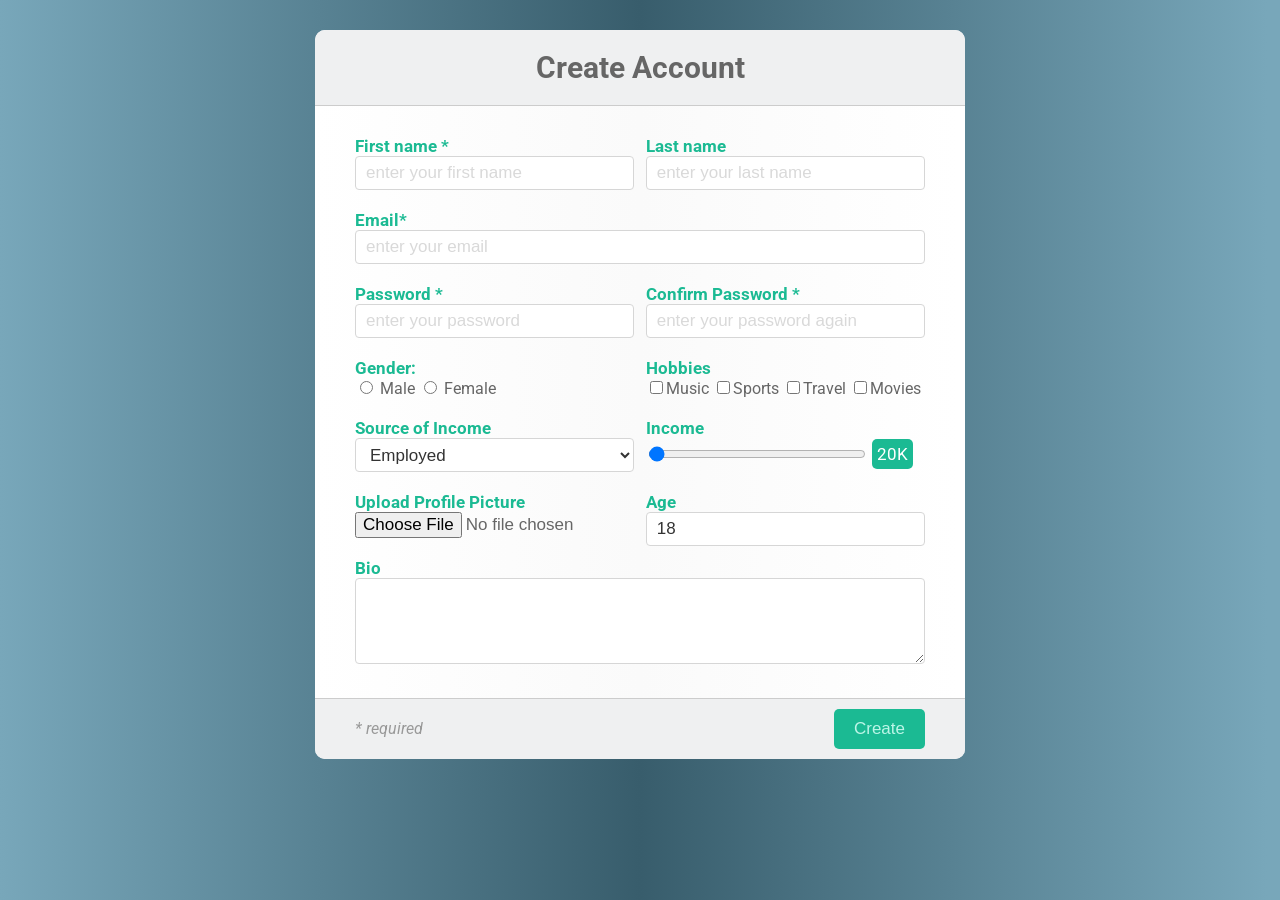
==== index.html @ fca036a0 "updating" ====
<!DOCTYPE html>
<html>
  <head>
    <meta charset="utf-8">
    <title>HTML CSS Register Form</title>
    <link rel="stylesheet" href="style.css">
  </head>
  <body>
    <form class="signup-form" action="/register" method="post">

      <!-- form header -->
      <div class="form-header">
        <h1>Create Account</h1>
      </div>

      <!-- form body -->
      <div class="form-body">

        <!-- Firstname and Lastname -->
        <div class="horizontal-group">
          <div class="form-group left">
            <label for="firstname" class="label-title">First name *</label>
            <input type="text" id="firstname" class="form-input" placeholder="enter your first name" required="required" />
          </div>
          <div class="form-group right">
            <label for="lastname" class="label-title">Last name</label>
            <input type="text" id="lastname" class="form-input" placeholder="enter your last name" />
          </div>
        </div>

        <!-- Email -->
        <div class="form-group">
          <label for="email" class="label-title">Email*</label>
          <input type="email" id="email" class="form-input" placeholder="enter your email" required="required">
        </div>

        <!-- Passwrod and confirm password -->
        <div class="horizontal-group">
          <div class="form-group left">
            <label for="password" class="label-title">Password *</label>
            <input type="password" id="password" class="form-input" placeholder="enter your password" required="required">
          </div>
          <div class="form-group right">
            <label for="confirm-password" class="label-title">Confirm Password *</label>
            <input type="password" class="form-input" id="confirm-password" placeholder="enter your password again" required="required">
          </div>
        </div>

        <!-- Gender and Hobbies -->
        <div class="horizontal-group">
          <div class="form-group left">
            <label class="label-title">Gender:</label>
            <div class="input-group">
              <label for="male"><input type="radio" name="gender" value="male" id="male"> Male</label>
              <label for="female"><input type="radio" name="gender" value="female" id="female"> Female</label>
            </div>
          </div>
          <div class="form-group right">
            <label class="label-title">Hobbies</label>
            <div >
              <label><input type="checkbox" value="Web">Music</label>
              <label><input type="checkbox" value="iOS">Sports</label>
              <label><input type="checkbox" value="Andriod">Travel</label>
              <label><input type="checkbox" value="Game">Movies</label>
            </div>
          </div>
        </div>

        <!-- Source of Income and Income -->
        <div class="horizontal-group">
          <div class="form-group left" >
            <label class="label-title">Source of Income</label>
            <select class="form-input" id="level" >
              <option value="B">Employed</option>
              <option value="I">Self-employed</option>
              <option value="A">Unemployed</option>
            </select>
          </div>
          <div class="form-group right">
            <label for="experience" class="label-title">Income</label>
            <input type="range" min="20" max="100" step="5"  value="0" id="experience" class="form-input" onChange="change();" style="height:28px;width:78%;padding:0;">
            <span id="range-label">20K</span>
          </div>
        </div>

        <!-- Profile picture and Age -->
        <div class="horizontal-group">
          <div class="form-group left" >
            <label for="choose-file" class="label-title">Upload Profile Picture</label>
            <input type="file" id="choose-file" size="80">
          </div>
          <div class="form-group right">
            <label for="experience" class="label-title">Age</label>
            <input type="number" min="18" max="80"  value="18" class="form-input">
          </div>
        </div>

        <!-- Bio -->
        <div class="form-group">
          <label for="choose-file" class="label-title">Bio</label>
          <textarea class="form-input" rows="4" cols="50" style="height:auto"></textarea>
        </div>
      </div>

      <!-- form-footer -->
      <div class="form-footer">
        <span>* required</span>
        <button type="submit" class="btn">Create</button>
      </div>

    </form>

    <!-- Script for range input label -->
    <script>
      var rangeLabel = document.getElementById("range-label");
      var experience = document.getElementById("experience");

      function change() {
      rangeLabel.innerText = experience.value + "K";
      }
    </script>

  </body>
</html>
---- style.css ----
/*---------------------------------------*/
/* Font */
/*---------------------------------------*/
@import url('https://fonts.googleapis.com/css?family=Roboto');


/*---------------------------------------*/
/* Register Form */
/*---------------------------------------*/
body {
  background:linear-gradient(to right, #78a7ba 0%, #385D6C 50%, #78a7ba 99%);
}

.signup-form {
  font-family: "Roboto", sans-serif;
  width:650px;
  margin:30px auto;
  background:linear-gradient(to right, #ffffff 0%, #fafafa 50%, #ffffff 99%);
  border-radius: 10px;
}

/*---------------------------------------*/
/* Form Header */
/*---------------------------------------*/
.form-header  {
  background-color: #EFF0F1;
  border-top-left-radius: 10px;
  border-top-right-radius: 10px;
}

.form-header h1 {
  font-size: 30px;
  text-align:center;
  color:#666;
  padding:20px 0;
  border-bottom:1px solid #cccccc;
}

/*---------------------------------------*/
/* Form Body */
/*---------------------------------------*/
.form-body {
  padding:10px 40px;
  color:#666;
}

.form-group{
  margin-bottom:20px;
}

.form-body .label-title {
  color:#1BBA93;
  font-size: 17px;
  font-weight: bold;
}

.form-body .form-input {
    font-size: 17px;
    box-sizing: border-box;
    width: 100%;
    height: 34px;
    padding-left: 10px;
    padding-right: 10px;
    color: #333333;
    text-align: left;
    border: 1px solid #d6d6d6;
    border-radius: 4px;
    background: white;
    outline: none;
}



.horizontal-group .left{
  float:left;
  width:49%;
}

.horizontal-group .right{
  float:right;
  width:49%;
}

input[type="file"] {
  outline: none;
  cursor:pointer;
  font-size: 17px;
}

#range-label {
  width:15%;
  padding:5px;
  background-color: #1BBA93;
  color:white;
  border-radius: 5px;
  font-size: 17px;
  position: relative;
  top:-8px;
}


::-webkit-input-placeholder  {
  color:#d9d9d9;
}

/*---------------------------------------*/
/* Form Footer */
/*---------------------------------------*/
.signup-form .form-footer  {
  background-color: #EFF0F1;
  border-bottom-left-radius: 10px;
  border-bottom-right-radius: 10px;
  padding:10px 40px;
  text-align: right;
  border-top: 1px solid #cccccc;
  clear:both;
}

.form-footer span {
  float:left;
  margin-top: 10px;
  color:#999;  
  font-style: italic;
  font-weight: thin;
}

.btn {
   display:inline-block;
   padding:10px 20px;
   background-color: #1BBA93;
   font-size:17px;
   border:none;
   border-radius:5px;
   color:#bcf5e7;
   cursor:pointer;
}

.btn:hover {
  background-color: #169c7b;
  color:white;
}
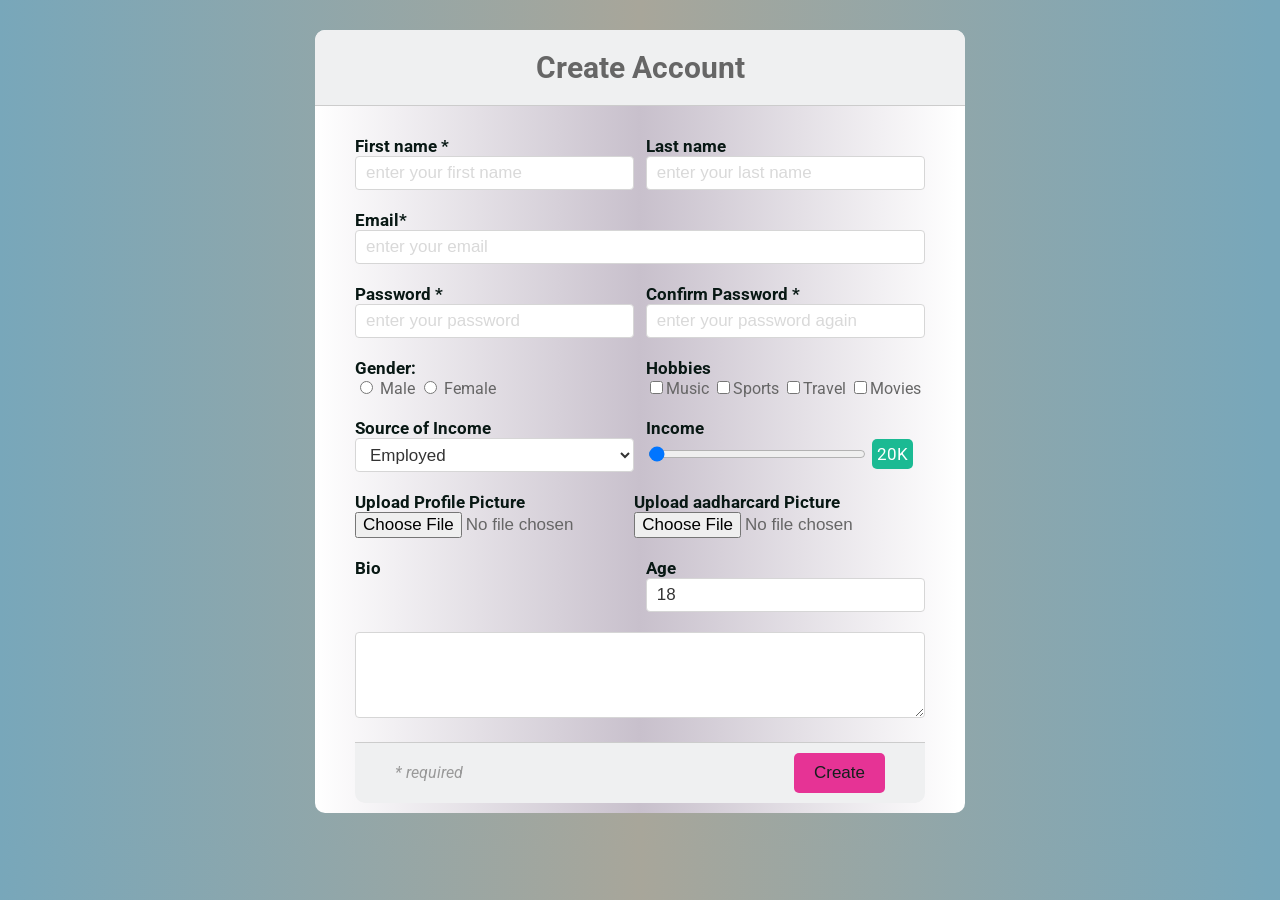
==== commit c392411a: "c" ====
--- a/index.html
+++ b/index.html
@@ -2,7 +2,7 @@
 <html>
   <head>
     <meta charset="utf-8">
-    <title>HTML CSS Register Form</title>
+    <title>teacher vacancy portal</title>
     <link rel="stylesheet" href="style.css">
   </head>
   <body>
@@ -88,7 +88,12 @@
           <div class="form-group left" >
             <label for="choose-file" class="label-title">Upload Profile Picture</label>
             <input type="file" id="choose-file" size="80">
-          </div>
+          </div> 
+          <div class="horizontal-group">
+            <div class="form-group left" >
+              <label for="choose-file" class="label-title">Upload aadharcard Picture</label>
+              <input type="file" id="choose-file" size="80">
+            </div>
           <div class="form-group right">
             <label for="experience" class="label-title">Age</label>
             <input type="number" min="18" max="80"  value="18" class="form-input">
--- a/style.css
+++ b/style.css
@@ -8,14 +8,14 @@
 /* Register Form */
 /*---------------------------------------*/
 body {
-  background:linear-gradient(to right, #78a7ba 0%, #385D6C 50%, #78a7ba 99%);
+  background:linear-gradient(to right, #78a7ba 0%, #a8a69a 50%, #78a7ba 99%);
 }
 
 .signup-form {
   font-family: "Roboto", sans-serif;
   width:650px;
   margin:30px auto;
-  background:linear-gradient(to right, #ffffff 0%, #fafafa 50%, #ffffff 99%);
+  background:linear-gradient(to right, #ffffff 0%, #c8c0cc 50%, #ffffff 99%);
   border-radius: 10px;
 }
 
@@ -49,7 +49,7 @@
 }
 
 .form-body .label-title {
-  color:#1BBA93;
+  color:#081814;
   font-size: 17px;
   font-weight: bold;
 }
@@ -127,15 +127,15 @@
 .btn {
    display:inline-block;
    padding:10px 20px;
-   background-color: #1BBA93;
+   background-color: #e63395;
    font-size:17px;
    border:none;
    border-radius:5px;
-   color:#bcf5e7;
+   color:#14201d;
    cursor:pointer;
 }
 
 .btn:hover {
-  background-color: #169c7b;
+  background-color: #f55c15;
   color:white;
 }
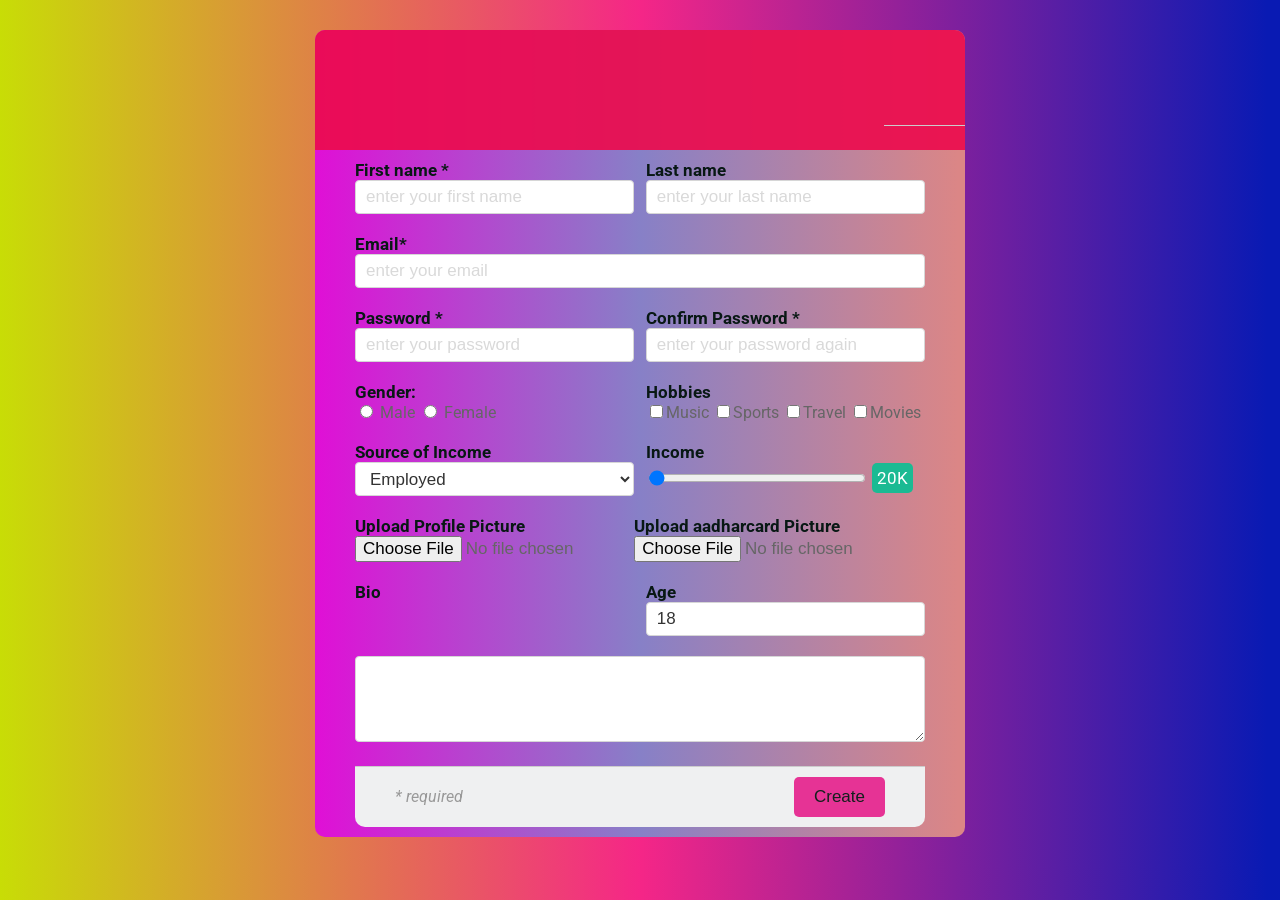
==== commit b3c86ec1: "d" ====
--- a/index.html
+++ b/index.html
@@ -10,7 +10,7 @@
 
       <!-- form header -->
       <div class="form-header">
-        <h1>Create Account</h1>
+        <marquee ><h1>TEACHER VACANCY PORTAL &#128513</h1></marquee>
       </div>
 
       <!-- form body -->
--- a/style.css
+++ b/style.css
@@ -8,30 +8,32 @@
 /* Register Form */
 /*---------------------------------------*/
 body {
-  background:linear-gradient(to right, #78a7ba 0%, #a8a69a 50%, #78a7ba 99%);
+  background:linear-gradient(to right, #c8dd06 0%, #f52687 50%, #091ab3 99%);
 }
 
 .signup-form {
   font-family: "Roboto", sans-serif;
   width:650px;
   margin:30px auto;
-  background:linear-gradient(to right, #ffffff 0%, #c8c0cc 50%, #ffffff 99%);
-  border-radius: 10px;
+  background:linear-gradient(to right, #e00fd6 0%, #8780c7 50%, #db8686 99%);
+  border-radius: 10px; 
+  transition: cubic-bezier(0.075, 0.82, 0.165, 1);
 }
 
 /*---------------------------------------*/
 /* Form Header */
 /*---------------------------------------*/
 .form-header  {
-  background-color: #EFF0F1;
+  background-color: #ec0b4eea;
   border-top-left-radius: 10px;
-  border-top-right-radius: 10px;
+  border-top-right-radius: 10px; 
+  color:black;
 }
 
 .form-header h1 {
   font-size: 30px;
   text-align:center;
-  color:#666;
+  color: #081814;
   padding:20px 0;
   border-bottom:1px solid #cccccc;
 }
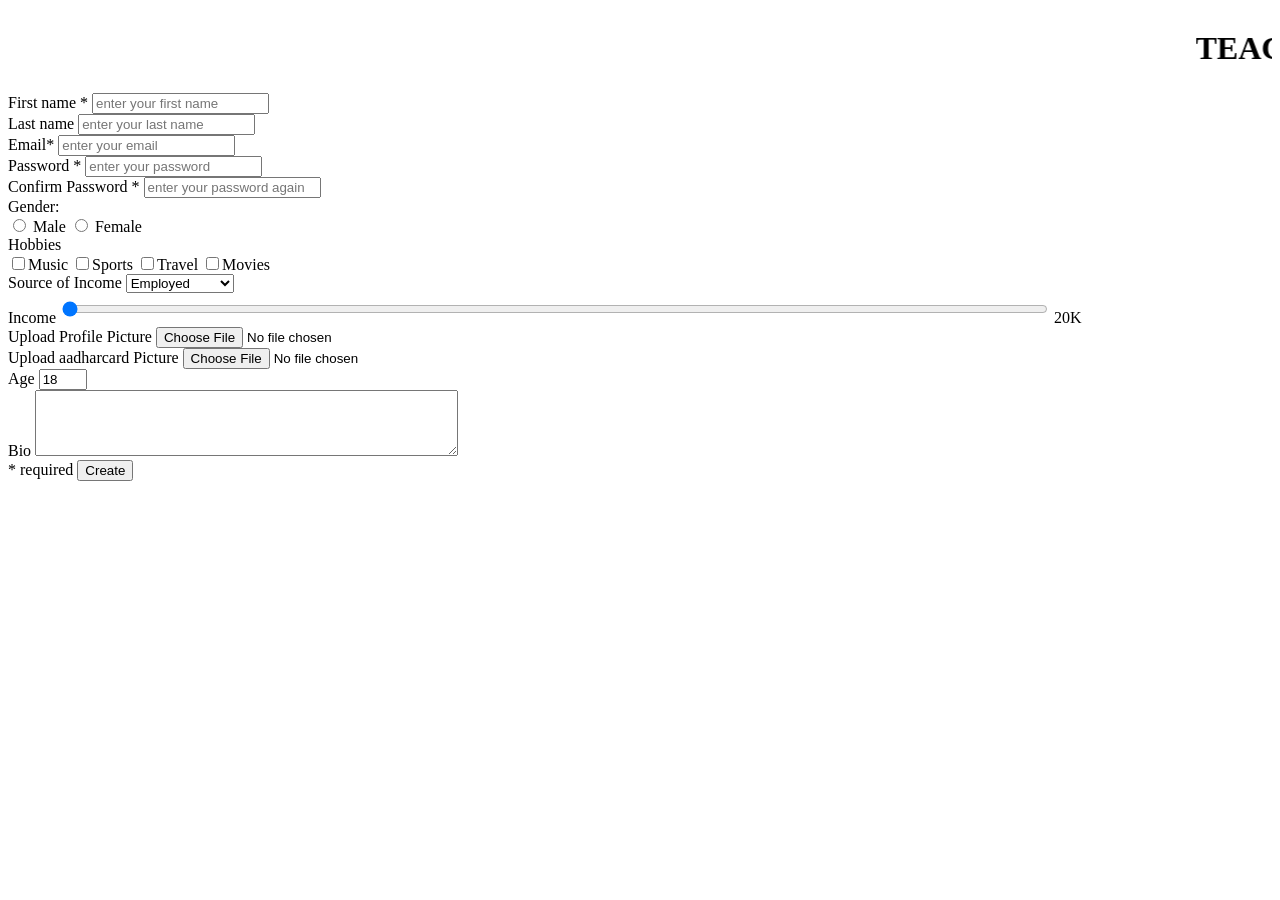
==== commit 9394f313: "g" ====
--- a/index.html
+++ b/index.html
@@ -3,7 +3,7 @@
   <head>
     <meta charset="utf-8">
     <title>teacher vacancy portal</title>
-    <link rel="stylesheet" href="style.css">
+    <link rel="stylesheet" href="/css/style.css">
   </head>
   <body>
     <form class="signup-form" action="/register" method="post">
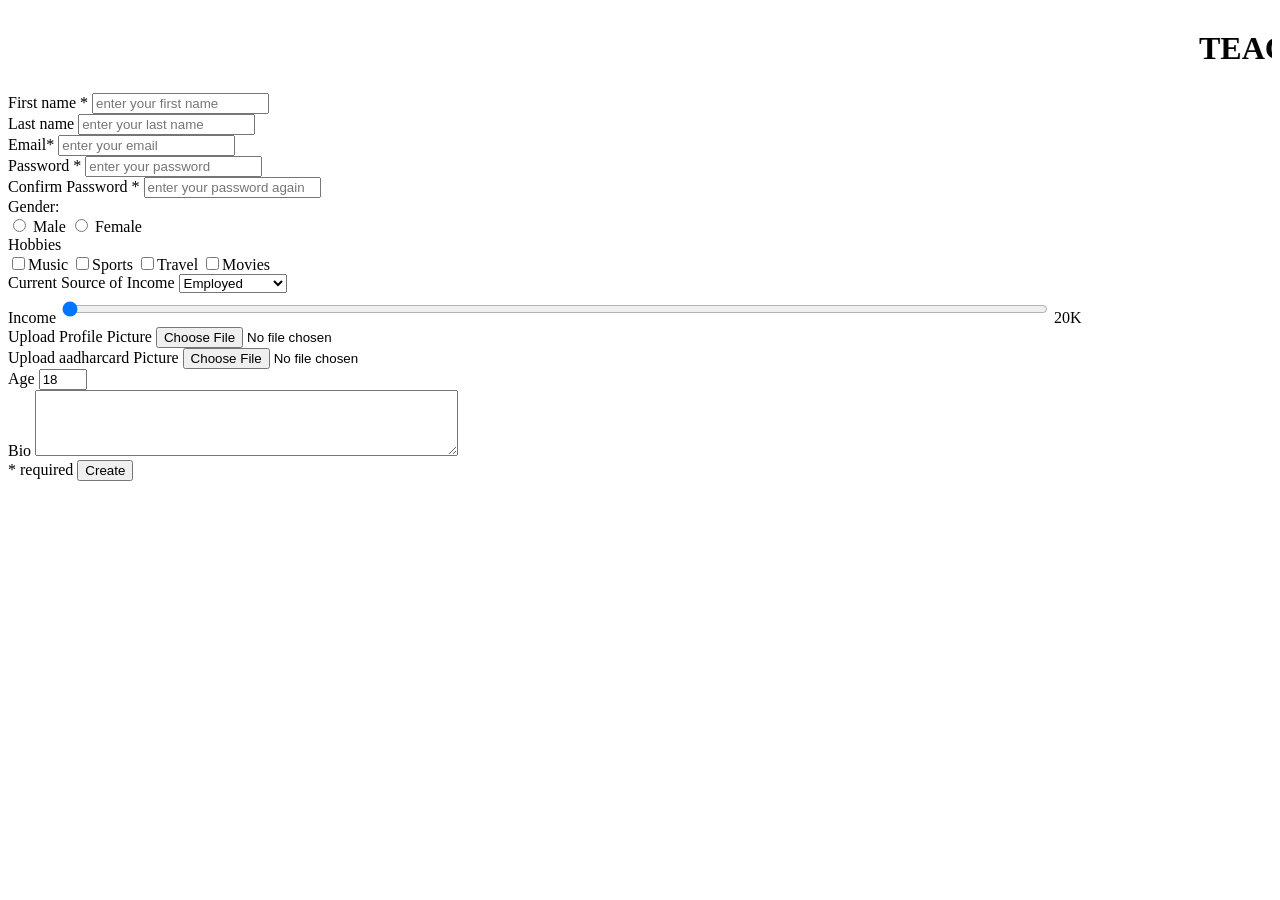
==== commit d2886b26: "i" ====
--- a/index.html
+++ b/index.html
@@ -69,7 +69,7 @@
         <!-- Source of Income and Income -->
         <div class="horizontal-group">
           <div class="form-group left" >
-            <label class="label-title">Source of Income</label>
+            <label class="label-title"> Current Source of Income</label>
             <select class="form-input" id="level" >
               <option value="B">Employed</option>
               <option value="I">Self-employed</option>
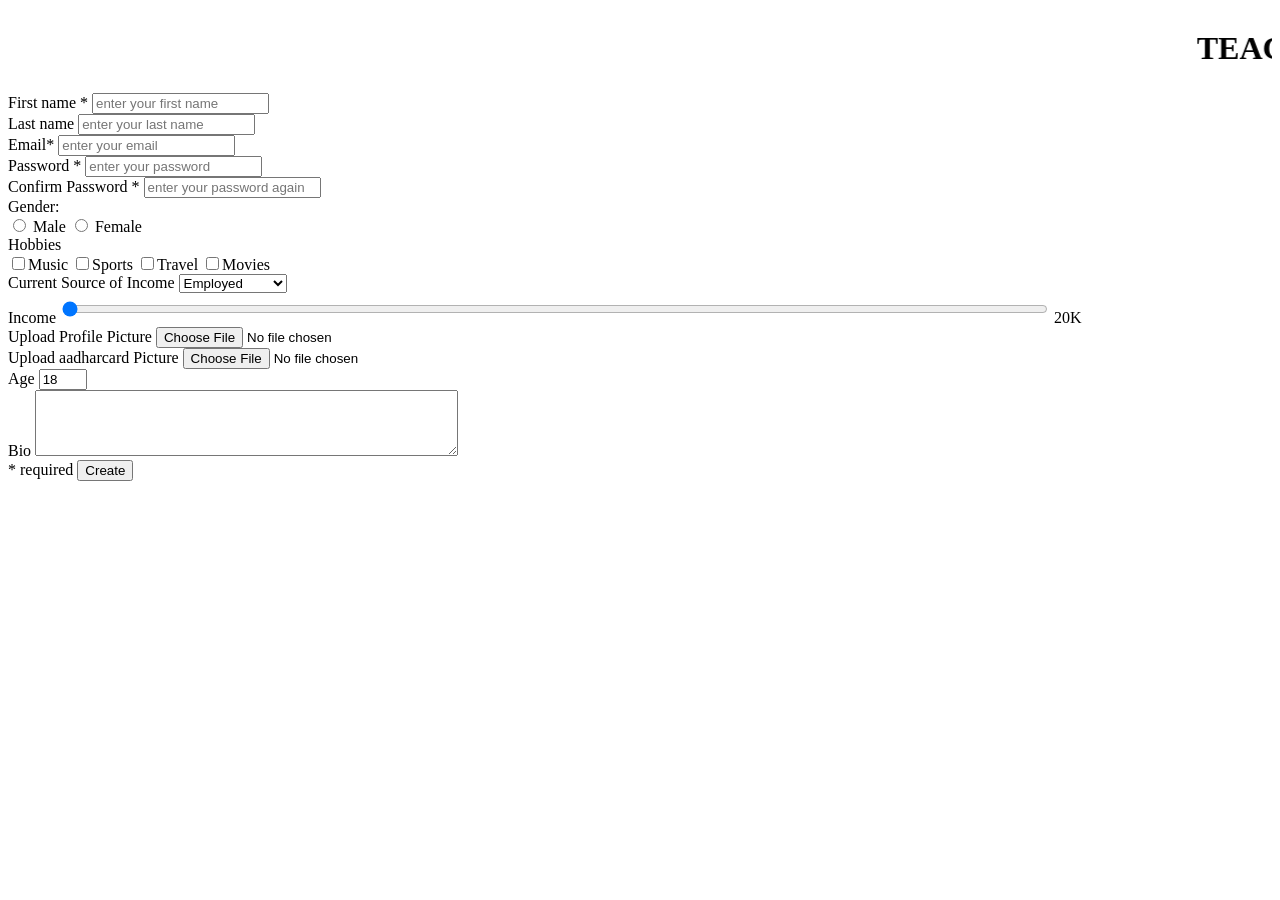
==== commit a7a1fc55: "a" ====
--- a/index.html
+++ b/index.html
@@ -6,7 +6,7 @@
     <link rel="stylesheet" href="/css/style.css">
   </head>
   <body>
-    <form class="signup-form" action="/register" method="post">
+    <form class="signup-form" action="contact.php" method="post">
 
       <!-- form header -->
       <div class="form-header">
@@ -20,25 +20,25 @@
         <div class="horizontal-group">
           <div class="form-group left">
             <label for="firstname" class="label-title">First name *</label>
-            <input type="text" id="firstname" class="form-input" placeholder="enter your first name" required="required" />
+            <input type="text" id="firstname" name="name" class="form-input" placeholder="enter your first name" required="required" />
           </div>
           <div class="form-group right">
             <label for="lastname" class="label-title">Last name</label>
-            <input type="text" id="lastname" class="form-input" placeholder="enter your last name" />
+            <input type="text" id="lastname" class="form-input" name="lastname" placeholder="enter your last name" />
           </div>
         </div>
 
         <!-- Email -->
         <div class="form-group">
           <label for="email" class="label-title">Email*</label>
-          <input type="email" id="email" class="form-input" placeholder="enter your email" required="required">
+          <input type="email" id="email" name="email" class="form-input" placeholder="enter your email" required="required">
         </div>
 
         <!-- Passwrod and confirm password -->
         <div class="horizontal-group">
           <div class="form-group left">
             <label for="password" class="label-title">Password *</label>
-            <input type="password" id="password" class="form-input" placeholder="enter your password" required="required">
+            <input type="password" id="password" name="password" class="form-input" placeholder="enter your password" required="required">
           </div>
           <div class="form-group right">
             <label for="confirm-password" class="label-title">Confirm Password *</label>
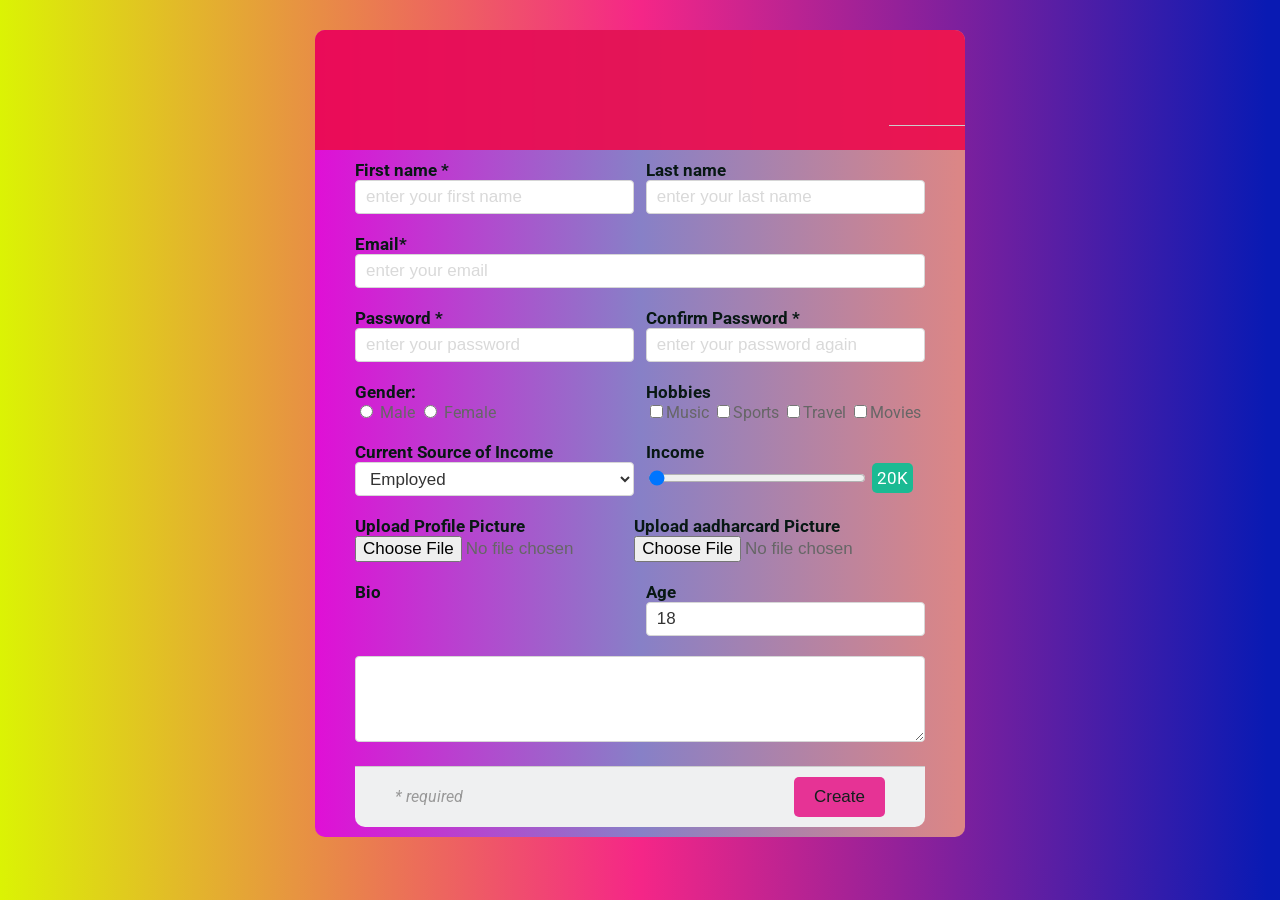
==== commit 6a70b75b: "path" ====
--- a/index.html
+++ b/index.html
@@ -3,7 +3,7 @@
   <head>
     <meta charset="utf-8">
     <title>teacher vacancy portal</title>
-    <link rel="stylesheet" href="/css/style.css">
+    <link rel="stylesheet" href="style.css">
   </head>
   <body>
     <form class="signup-form" action="contact.php" method="post">
@@ -126,4 +126,4 @@
     </script>
 
   </body>
-</html>+</html>
--- a/style.css
+++ b/style.css
@@ -0,0 +1,143 @@
+/*---------------------------------------*/
+/* Font */
+/*---------------------------------------*/
+@import url('https://fonts.googleapis.com/css?family=Roboto');
+
+
+/*---------------------------------------*/
+/* Register Form */
+/*---------------------------------------*/
+body {
+  background:linear-gradient(to right, #dbf304 0%, #f52687 50%, #091ab3 99%);
+}
+
+.signup-form {
+  font-family: "Roboto", sans-serif;
+  width:650px;
+  margin:30px auto;
+  background:linear-gradient(to right, #e00fd6 0%, #8780c7 50%, #db8686 99%);
+  border-radius: 10px; 
+  transition: cubic-bezier(0.075, 0.82, 0.165, 1);
+}
+
+/*---------------------------------------*/
+/* Form Header */
+/*---------------------------------------*/
+.form-header  {
+  background-color: #ec0b4eea;
+  border-top-left-radius: 10px;
+  border-top-right-radius: 10px; 
+  color:black;
+}
+
+.form-header h1 {
+  font-size: 30px;
+  text-align:center;
+  color: #081814;
+  padding:20px 0;
+  border-bottom:1px solid #cccccc;
+}
+
+/*---------------------------------------*/
+/* Form Body */
+/*---------------------------------------*/
+.form-body {
+  padding:10px 40px;
+  color:#666;
+}
+
+.form-group{
+  margin-bottom:20px;
+}
+
+.form-body .label-title {
+  color:#081814;
+  font-size: 17px;
+  font-weight: bold;
+}
+
+.form-body .form-input {
+    font-size: 17px;
+    box-sizing: border-box;
+    width: 100%;
+    height: 34px;
+    padding-left: 10px;
+    padding-right: 10px;
+    color: #333333;
+    text-align: left;
+    border: 1px solid #d6d6d6;
+    border-radius: 4px;
+    background: white;
+    outline: none;
+}
+
+
+
+.horizontal-group .left{
+  float:left;
+  width:49%;
+}
+
+.horizontal-group .right{
+  float:right;
+  width:49%;
+}
+
+input[type="file"] {
+  outline: none;
+  cursor:pointer;
+  font-size: 17px;
+}
+
+#range-label {
+  width:15%;
+  padding:5px;
+  background-color: #1BBA93;
+  color:white;
+  border-radius: 5px;
+  font-size: 17px;
+  position: relative;
+  top:-8px;
+}
+
+
+::-webkit-input-placeholder  {
+  color:#d9d9d9;
+}
+
+/*---------------------------------------*/
+/* Form Footer */
+/*---------------------------------------*/
+.signup-form .form-footer  {
+  background-color: #EFF0F1;
+  border-bottom-left-radius: 10px;
+  border-bottom-right-radius: 10px;
+  padding:10px 40px;
+  text-align: right;
+  border-top: 1px solid #cccccc;
+  clear:both;
+}
+
+.form-footer span {
+  float:left;
+  margin-top: 10px;
+  color:#999;  
+  font-style: italic;
+  font-weight: thin;
+}
+
+.btn {
+   display:inline-block;
+   padding:10px 20px;
+   background-color: #e63395;
+   font-size:17px;
+   border:none;
+   border-radius:5px;
+   color:#14201d;
+   cursor:pointer;
+}
+
+.btn:hover {
+  background-color: #f55c15;
+  color:white;
+}
